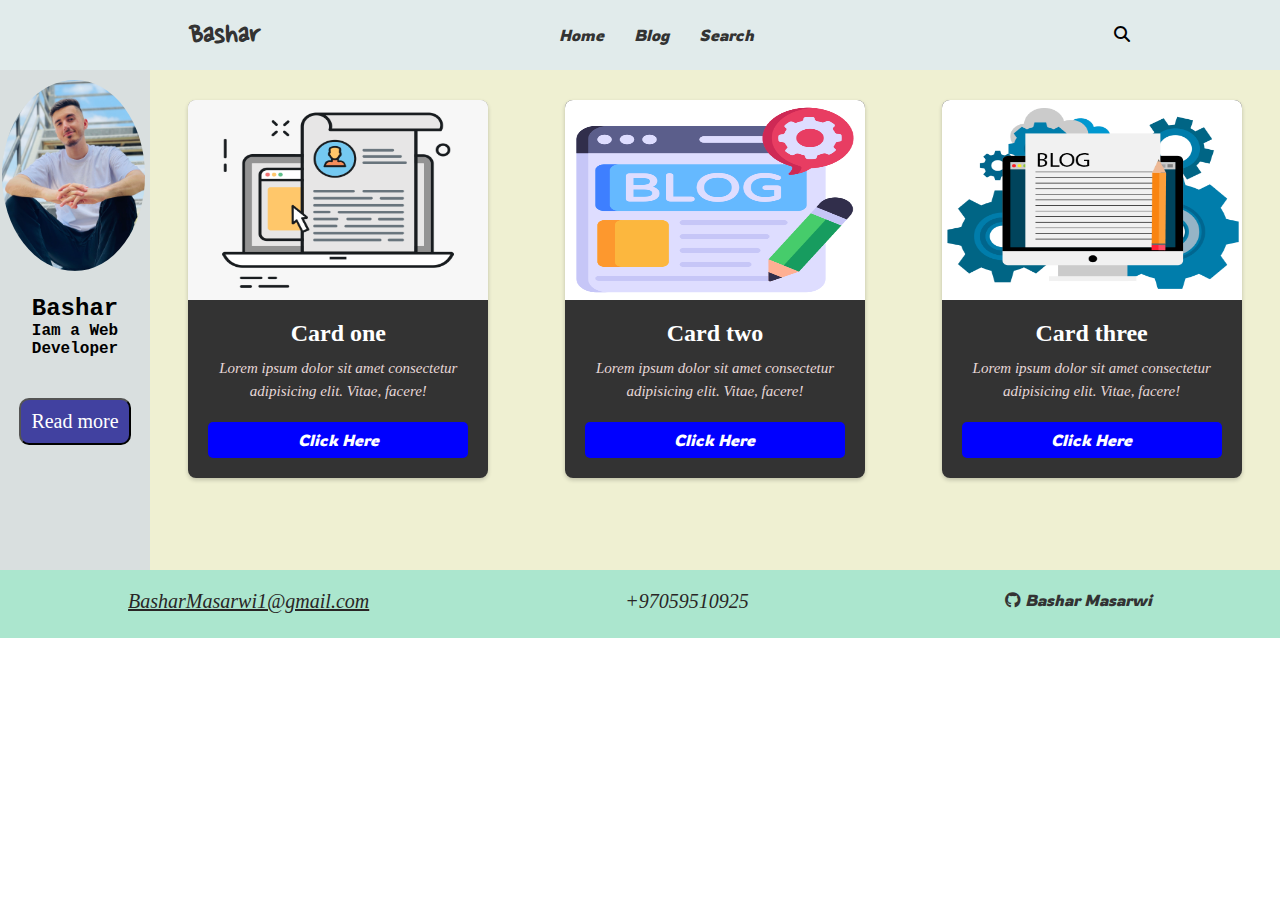
==== index.html @ ac4b5b4b "Task1" ====
<!DOCTYPE html>
<html lang="en">
  <head>
    <meta charset="utf-8" />
    <title>Exercise 1</title>
    <meta
      content="width=device-width, initial-scale=1, maximum-scale=1"
      name="viewport"
    />
    <link rel="stylesheet" href="assests/css/allcss.css" />
  <style>

  </style>
  </head>

  <body>
  
    <div class = "container">
    <header class="header box">
     
        <div class="logo">
          <h1>Bashar</h1>
        </div>
      <div class=" list">
  
        <ul class="navList">
          <li><a href="#" class="nav-link">Home</a></li>
          <li><a href="./blog-post.html" class="nav-link">Blog</a></li>
          <li><a href="#" class="nav-link">Search</a></li>
      </ul>
      </div>
      <div>
        <i class="fa-solid fa-magnifying-glass"></i>
      </div>
    </header>
    <section class="sidebar">
     <div class="photo">
      <img src="assests/img/بشار ابيض درج.jpeg" alt="bashar in university">
     </div>
     <div class="info">
      <h2>Bashar</h2>
      <p>  <b>Iam a Web Developer  </b> </p>
     
     </div>
     <div>
      <button class="btn">Read more</button>
     </div>
    </section>
    <section class="content box">
     <div class="card-container">
      <div class="card">
        <div class="card-img">
          <img src="assests/img/myblog.png" alt="Blog">
        </div>
        <div class="card-info">
          <h3>Card one</h3>
          <p>Lorem ipsum dolor sit amet consectetur adipisicing elit. Vitae, facere!</p>
          <a href="./blog-post.html" class="btnn">Click Here</a>
        </div>
        </div>
        
      <div class="card">
        <div class="card-img">
          <img src="assests/img/blog2.png" alt="Blog2">
        </div>
        <div class="card-info">
          <h3>Card two</h3>
          <p>Lorem ipsum dolor sit amet consectetur adipisicing elit. Vitae, facere!</p>
          <a href="./blog-post.html" class="btnn">Click Here</a>
        </div>
        </div>
        
      <div class="card">
        <div class="card-img">
          <img src="assests/img/Blog3.png" alt="Blog3">
        </div>
        <div class="card-info">
          <h3>Card three</h3>
          <p>Lorem ipsum dolor sit amet consectetur adipisicing elit. Vitae, facere!</p>
          <a href="./blog-post.html" class="btnn">Click Here</a>
        </div>
        </div>
    </section>
    
    <footer class="footer">
    
        <p ><u>BasharMasarwi1@gmail.com</u> </p>
        <p>+97059510925</p>
        <a  href="https://github.com/BasharMasarwi">
          <i class="fa-brands fa-github"></i>
          Bashar Masarwi
        </a>
      
    </footer>
   
  </div>
  </body>
</html>
---- assests/css/allcss.css ----
@import url("all.min.css");
@import url("style.css");
@import url("blog-post.css");
@import url("style.css");
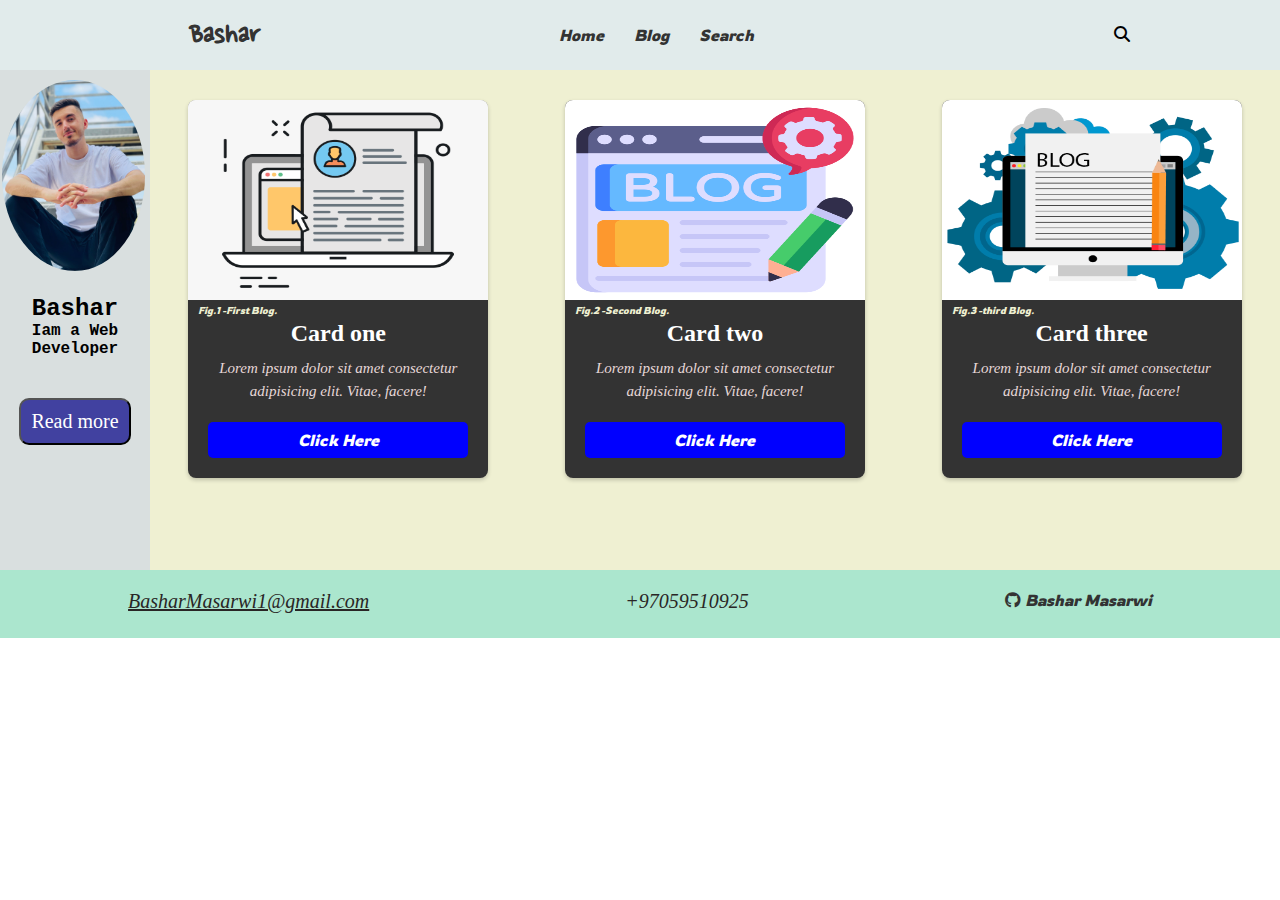
==== commit 4f990b61: "Edit" ====
--- a/index.html
+++ b/index.html
@@ -51,6 +51,7 @@
       <div class="card">
         <div class="card-img">
           <img src="assests/img/myblog.png" alt="Blog">
+          <figcaption>Fig.1 -First Blog.</figcaption>
         </div>
         <div class="card-info">
           <h3>Card one</h3>
@@ -62,6 +63,7 @@
       <div class="card">
         <div class="card-img">
           <img src="assests/img/blog2.png" alt="Blog2">
+          <figcaption>Fig.2 -Second Blog.</figcaption>
         </div>
         <div class="card-info">
           <h3>Card two</h3>
@@ -70,11 +72,12 @@
         </div>
         </div>
         
-      <div class="card">
+      <div class="card ">
         <div class="card-img">
           <img src="assests/img/Blog3.png" alt="Blog3">
+          <figcaption>Fig.3 -third Blog.</figcaption>
         </div>
-        <div class="card-info">
+        <div class="card-info ">
           <h3>Card three</h3>
           <p>Lorem ipsum dolor sit amet consectetur adipisicing elit. Vitae, facere!</p>
           <a href="./blog-post.html" class="btnn">Click Here</a>
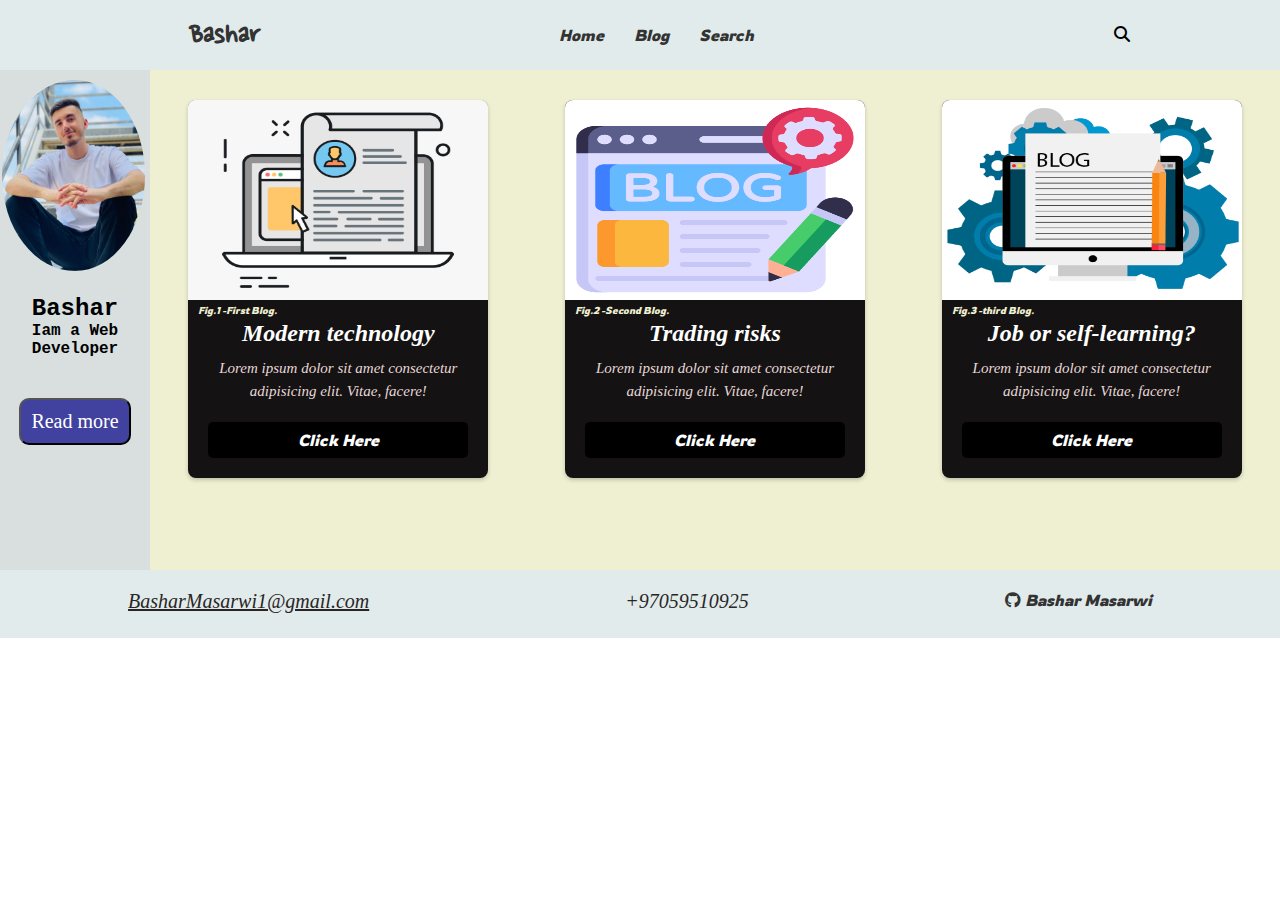
==== commit 7452e174: "Nothing" ====
--- a/index.html
+++ b/index.html
@@ -54,7 +54,7 @@
           <figcaption>Fig.1 -First Blog.</figcaption>
         </div>
         <div class="card-info">
-          <h3>Card one</h3>
+          <h3>Modern technology</h3>
           <p>Lorem ipsum dolor sit amet consectetur adipisicing elit. Vitae, facere!</p>
           <a href="./blog-post.html" class="btnn">Click Here</a>
         </div>
@@ -66,7 +66,7 @@
           <figcaption>Fig.2 -Second Blog.</figcaption>
         </div>
         <div class="card-info">
-          <h3>Card two</h3>
+          <h3> Trading risks</h3>
           <p>Lorem ipsum dolor sit amet consectetur adipisicing elit. Vitae, facere!</p>
           <a href="./blog-post.html" class="btnn">Click Here</a>
         </div>
@@ -78,7 +78,7 @@
           <figcaption>Fig.3 -third Blog.</figcaption>
         </div>
         <div class="card-info ">
-          <h3>Card three</h3>
+          <h3>Job or self-learning?</h3>
           <p>Lorem ipsum dolor sit amet consectetur adipisicing elit. Vitae, facere!</p>
           <a href="./blog-post.html" class="btnn">Click Here</a>
         </div>
